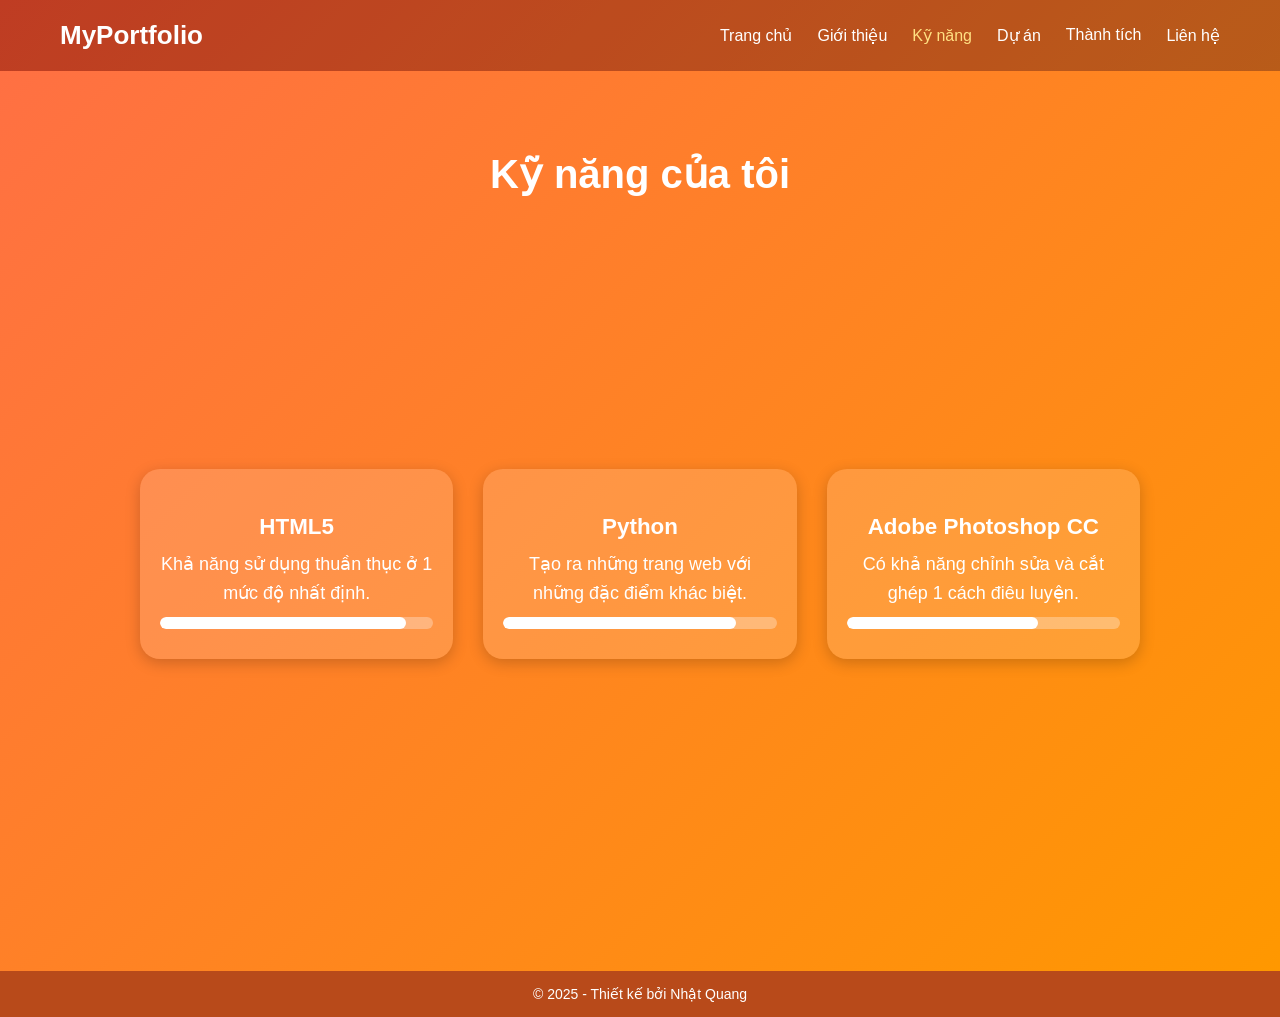
==== skills.html @ ba746796 "Website Portfolio" ====
<!DOCTYPE html>
<html lang="vi">
<head>
  <meta charset="UTF-8">
  <meta name="viewport" content="width=device-width, initial-scale=1.0">
  <title>Kỹ năng - Portfolio của tôi</title>
  <link rel="stylesheet" href="style.css">
  <style>
    .skills-section {
      padding: 80px 20px;
      text-align: center;
      background: linear-gradient(135deg, #ff7043, #ff9800);
      color: white;
      min-height: 100vh;
    }

    .skills-section h2 {
      font-size: 2.5em;
      margin-bottom: 40px;
    }

    .skills-container {
      display: grid;
      grid-template-columns: repeat(auto-fit, minmax(250px, 1fr));
      gap: 30px;
      max-width: 1000px;
      margin: auto;
    }

    .skill-card {
      background: rgba(255, 255, 255, 0.15);
      border-radius: 20px;
      padding: 30px 20px;
      box-shadow: 0 4px 15px rgba(0, 0, 0, 0.2);
      transition: all 0.3s;
    }

    .skill-card:hover {
      transform: translateY(-8px);
      background: rgba(255, 255, 255, 0.25);
    }

    .skill-icon {
      font-size: 50px;
      margin-bottom: 15px;
    }

    .skill-card h3 {
      margin: 10px 0;
      font-size: 1.4em;
    }

    .progress-bar {
      background: rgba(255, 255, 255, 0.3);
      border-radius: 20px;
      height: 12px;
      width: 100%;
      margin-top: 10px;
      overflow: hidden;
    }

    .progress {
      height: 100%;
      background: #fff;
      border-radius: 20px;
    }

    footer {
      background-color: #b84a1a;
      text-align: center;
      color: white;
      padding: 15px;
    }
  </style>
</head>
<body>
  <header>
    <h1 class="logo">MyPortfolio</h1>
    <nav>
      <ul>
        <li><a href="index.html">Trang chủ</a></li>
        <li><a href="about.html">Giới thiệu</a></li>
        <li><a href="skills.html" class="active">Kỹ năng</a></li>
        <li><a href="projects.html">Dự án</a></li>
        <li><a href="achievements.html">Thành tích</a></li>
        <li><a href="contact.html">Liên hệ</a></li>
      </ul>
    </nav>
  </header>

  <section class="skills-section">
    <h2>Kỹ năng của tôi</h2>
    <div class="skills-container">
      <div class="skill-card">
        <div class="skill-icon"><i class="fab fa-html5"></i></div>
        <h3>HTML5</h3>
        <p>Khả năng sử dụng thuần thục ở 1 mức độ nhất định.</p>
        <div class="progress-bar"><div class="progress" style="width: 90%;"></div></div>
      </div>

      <div class="skill-card">
        <div class="skill-icon"><i class="fab fa-css3-alt"></i></div>
        <h3>Python</h3>
        <p>Tạo ra những trang web với những đặc điểm khác biệt.</p>
        <div class="progress-bar"><div class="progress" style="width: 85%;"></div></div>
      </div>

      <div class="skill-card">
        <div class="skill-icon"><i class="fas fa-pencil-ruler"></i></div>
        <h3>Adobe Photoshop CC</h3>
        <p>Có khả năng chỉnh sửa và cắt ghép 1 cách điêu luyện.</p>
        <div class="progress-bar"><div class="progress" style="width: 70%;"></div></div>
      </div>
    </div>
  </section>

  <footer>
    <p>© 2025 - Thiết kế bởi Nhật Quang</p>
  </footer>
</body>
</html>
---- style.css ----
*{
  margin: 0;
  padding: 0;
  box-sizing: border-box;
  font-family: 'Poppins', sans-serif;
}

body {
  background: linear-gradient(135deg, #ff512f, #f09819);
  color: white;
  min-height: 100vh;
  display: flex;
  flex-direction: column;
  overflow-x: hidden;
}

header {
  display: flex;
  justify-content: space-between;
  align-items: center;
  padding: 20px 60px;
  background: rgba(0, 0, 0, 0.25);
  backdrop-filter: blur(8px);
  position: sticky;
  top: 0;
  z-index: 999;
}

.logo {
  font-size: 26px;
  font-weight: bold;
}

nav ul {
  list-style: none;
  display: flex;
  gap: 25px;
}

nav ul li a {
  text-decoration: none;
  color: white;
  font-weight: 500;
  transition: 0.3s;
}

nav ul li a:hover,
nav ul li a.active {
  color: #ffe082;
}

section {
  flex: 1;
  display: flex;
  flex-direction: column;
  justify-content: center;
  align-items: center;
  padding: 80px 20px;
  text-align: center;
  opacity: 0;
  animation: fadeIn 1.2s ease forwards;
}

section h2 {
  font-size: 32px;
  margin-bottom: 15px;
}

section p {
  font-size: 18px;
  max-width: 700px;
  line-height: 1.6;
}

footer {
  text-align: center;
  padding: 15px;
  font-size: 14px;
  background: rgba(0, 0, 0, 0.25);
}

.avatar {
  width: 180px;
  height: 180px;
  border-radius: 50%;
  border: 4px solid #fff;
  margin-bottom: 20px;
  object-fit: cover;
  box-shadow: 0 0 20px rgba(0, 0, 0, 0.3);
}

.btn {
  background: #fff;
  color: #f4511e;
  padding: 12px 28px;
  border-radius: 25px;
  font-weight: 600;
  text-decoration: none;
  transition: 0.3s;
}

.btn:hover {
  background: #ffb74d;
  color: #fff;
}

@keyframes fadeIn {
  from {
    opacity: 0;
    transform: translateY(20px);
  }
  to {
    opacity: 1;
    transform: translateY(0);
  }
}

.contact form {
  display: flex;
  flex-direction: column;
  align-items: center;
  gap: 15px;
  margin-top: 40px;
}

.contact .input-row {
  display: flex;
  justify-content: center;
  gap: 15px; 
  width: 100%;
  max-width: 420px;
}

.contact input[type="text"],
.contact input[type="email"],
.contact textarea {
  width: 100%;
  padding: 12px 15px;
  border: 1px solid #ddd;
  border-radius: 8px;
  font-size: 15px;
  outline: none;
  transition: box-shadow 0.3s, border 0.3s;
}

.contact input:focus,
.contact textarea:focus {
  border-color: #ff7043;
  box-shadow: 0 0 8px rgba(255, 87, 34, 0.5);
}

.contact textarea {
  resize: vertical;
  min-height: 100px;
}

.contact .btn {
  background: linear-gradient(90deg, #ff5722, #ff8a50);
  color: #fff;
  border: none;
  border-radius: 25px;
  padding: 12px 30px;
  font-size: 16px;
  font-weight: 600;
  cursor: pointer;
  transition: all 0.3s;
}

.contact .btn:hover {
  transform: translateY(-2px);
  box-shadow: 0 4px 12px rgba(255, 87, 34, 0.4);
}

#closePopup {
  background: linear-gradient(90deg, #ff5722, #ff8a50);
  color: white;
  border: none;
  padding: 10px 20px;
  border-radius: 25px;
  cursor: pointer;
  margin-top: 15px;
  transition: 0.3s;
}

#closePopup:hover {
  transform: scale(1.05);
}

@keyframes pop {
  from { transform: scale(0.8); opacity: 0; }
  to { transform: scale(1); opacity: 1; }
}
.achievements {
  max-width: 900px;
  margin: 100px auto 60px auto;
  padding: 20px 40px;
  background: rgba(255, 255, 255, 0.05);
  border-radius: 12px;
  color: #fff;
  text-align: left;
  line-height: 1.6;
  box-shadow: 0 0 10px rgba(0,0,0,0.2);
}

.achievements h2 {
  text-align: center;
  font-size: 2rem;
  margin-bottom: 30px;
  color: #fff;
}

.achievement-list {
  display: flex;
  flex-direction: column;
  gap: 20px;
}

.achievement h3 {
  color: #ffe082;
  font-weight: bold;
  margin-bottom: 5px;
}

.achievement p {
  margin-left: 20px;
}

.achievement {
  background: rgba(255, 255, 255, 0.06);
  border-radius: 10px;
  padding: 15px 20px;
  transition: transform 0.3s ease, box-shadow 0.3s ease;
  cursor: pointer;
}

.achievement:hover {
  transform: translateY(-6px);
  box-shadow: 0 8px 16px rgba(255, 87, 34, 0.3);
}

body {
  opacity: 0;
  transform: translateY(20px);
  animation: fadeInUp 0.6s ease forwards;
}

@keyframes fadeInUp {
  from {
    opacity: 0;
    transform: translateY(20px);
  }
  to {
    opacity: 1;
    transform: translateY(0);
  }
}

a {
  transition: color 0.3s ease;
}

a:active {
  transform: scale(0.98);
}

html {
  scroll-behavior: smooth;
}
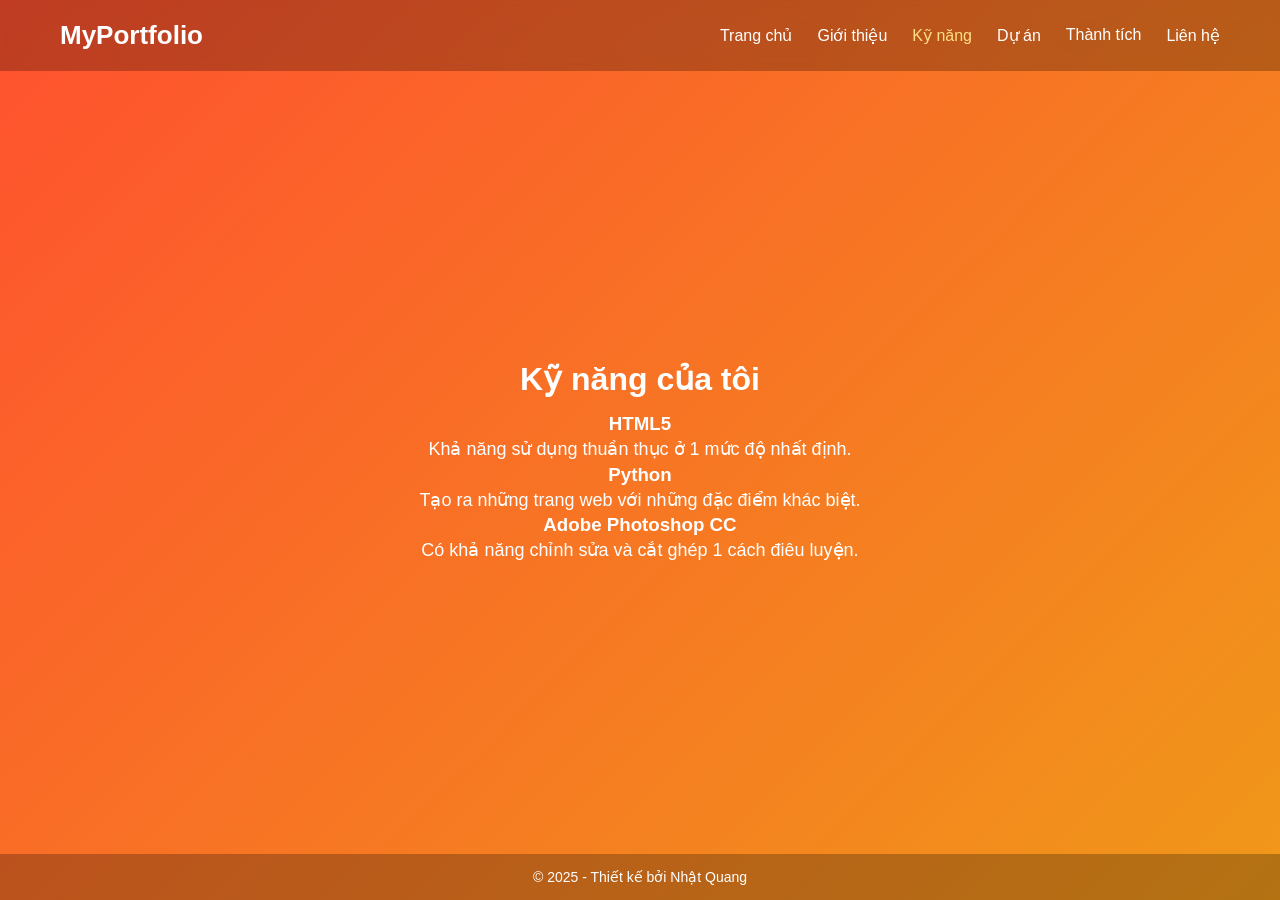
==== commit 557769bf: "Update skills.html" ====
--- a/skills.html
+++ b/skills.html
@@ -6,71 +6,6 @@
   <title>Kỹ năng - Portfolio của tôi</title>
   <link rel="stylesheet" href="style.css">
   <style>
-    .skills-section {
-      padding: 80px 20px;
-      text-align: center;
-      background: linear-gradient(135deg, #ff7043, #ff9800);
-      color: white;
-      min-height: 100vh;
-    }
-
-    .skills-section h2 {
-      font-size: 2.5em;
-      margin-bottom: 40px;
-    }
-
-    .skills-container {
-      display: grid;
-      grid-template-columns: repeat(auto-fit, minmax(250px, 1fr));
-      gap: 30px;
-      max-width: 1000px;
-      margin: auto;
-    }
-
-    .skill-card {
-      background: rgba(255, 255, 255, 0.15);
-      border-radius: 20px;
-      padding: 30px 20px;
-      box-shadow: 0 4px 15px rgba(0, 0, 0, 0.2);
-      transition: all 0.3s;
-    }
-
-    .skill-card:hover {
-      transform: translateY(-8px);
-      background: rgba(255, 255, 255, 0.25);
-    }
-
-    .skill-icon {
-      font-size: 50px;
-      margin-bottom: 15px;
-    }
-
-    .skill-card h3 {
-      margin: 10px 0;
-      font-size: 1.4em;
-    }
-
-    .progress-bar {
-      background: rgba(255, 255, 255, 0.3);
-      border-radius: 20px;
-      height: 12px;
-      width: 100%;
-      margin-top: 10px;
-      overflow: hidden;
-    }
-
-    .progress {
-      height: 100%;
-      background: #fff;
-      border-radius: 20px;
-    }
-
-    footer {
-      background-color: #b84a1a;
-      text-align: center;
-      color: white;
-      padding: 15px;
-    }
   </style>
 </head>
 <body>
